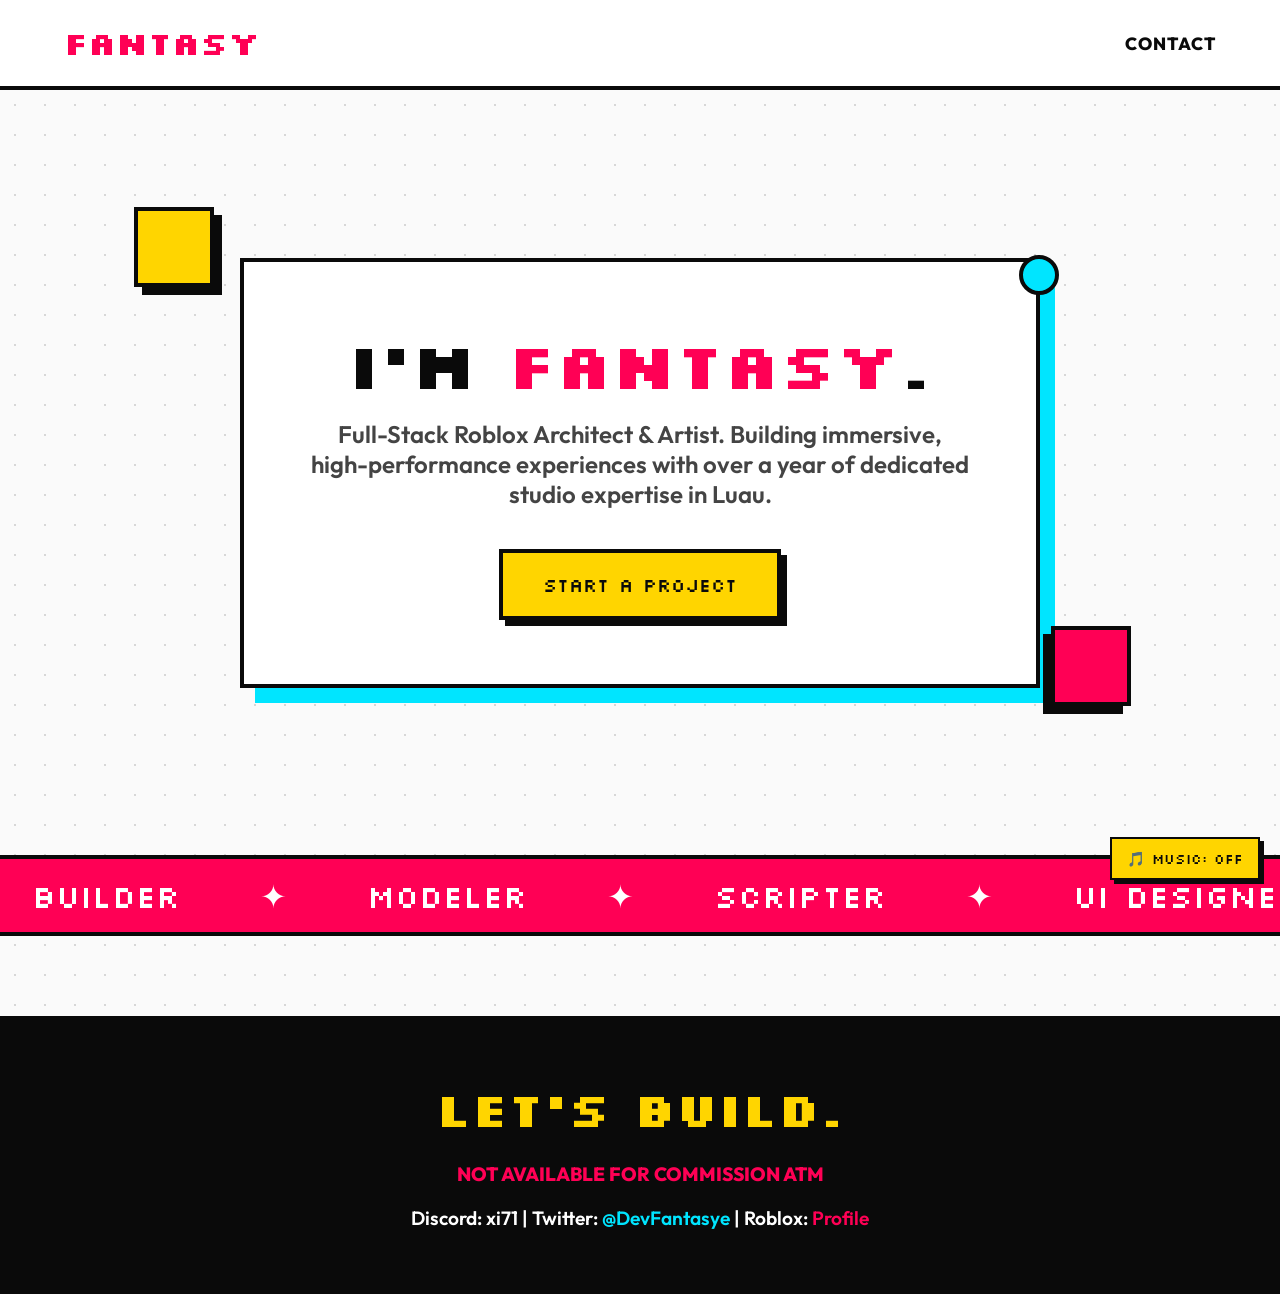
==== index.html @ 6199a886 "Initial commit - Fantasy portfolio" ====
<!DOCTYPE html>
<html lang="en">
<head>
    <meta charset="UTF-8">
    <meta name="viewport" content="width=device-width, initial-scale=1.0">
    <title>Fantasy | Roblox Developer</title>
    <link href="https://fonts.googleapis.com/css2?family=Outfit:wght@400;600;800&family=Silkscreen:wght@400;700&display=swap" rel="stylesheet">
    <link rel="stylesheet" href="style.css">
</head>
<body>
    <nav>
        <a href="#" class="nav-logo pixel-font">FANTASY</a>
        <div class="nav-links">
            <a href="#contact">Contact</a>
        </div>
    </nav>

    <div class="deco-block deco-1"></div>
    <div class="deco-block deco-2"></div>
    <div class="deco-block deco-3"></div>

    <section class="hero">
        <div class="hero-content">
            <h1>I'm <span>Fantasy</span>.</h1>
            <p>Full-Stack Roblox Architect & Artist. Building immersive, high-performance experiences with over a year of dedicated studio expertise in Luau.</p>
            <a href="#contact" class="btn">Start a Project</a>
        </div>
    </section>

    <div class="marquee-container">
        <div class="marquee-content">
            <span>BUILDER</span> <span>✦</span>
            <span>MODELER</span> <span>✦</span>
            <span>SCRIPTER</span> <span>✦</span>
            <span>UI DESIGNER</span> <span>✦</span>
            <span>GAME DESIGNER</span> <span>✦</span>
            <span>PROGRAMMER</span> <span>✦</span>
            <span>VFX</span> <span>✦</span>
            <span>BUILDER</span> <span>✦</span>
            <span>MODELER</span> <span>✦</span>
            <span>SCRIPTER</span> <span>✦</span>
            <span>UI DESIGNER</span> <span>✦</span>
            <span>GAME DESIGNER</span> <span>✦</span>
            <span>PROGRAMMER</span> <span>✦</span>
            <span>VFX</span> <span>✦</span>
        </div>
    </div>

    <footer id="contact">
        <h2 class="pixel-font">Let's Build.</h2>
        <p style="color: var(--primary); font-weight: 800; text-transform: uppercase;">Not Available For Commission ATM</p>
        <br>
        <p>Discord: xi71 | Twitter: <a href="https://twitter.com/DevFantasye" target="_blank" style="color: var(--secondary); text-decoration: none;">@DevFantasye</a> | Roblox: <a href="https://www.roblox.com/users/5747767906/profile" target="_blank" style="color: var(--primary); text-decoration: none;">Profile</a></p>
    </footer>

    <button id="music-btn" class="music-toggle" onclick="toggleBGM()">🎵 MUSIC: OFF</button>

    <script src="script.js"></script>
</body>
</html>
---- style.css ----
:root {
            /* High Saturation Color Palette */
            --bg-color: #FAFAFA;
            --primary: #FF0055; /* Vibrant Pink/Red */
            --secondary: #00E5FF; /* Hyper Cyan */
            --accent: #FFD500; /* Pure Yellow */
            --grass: #00FF33; /* Neon Green */
            --black: #0A0A0A;
            --white: #FFFFFF;
            
            --border-width: 4px;
        }

        * {
            margin: 0;
            padding: 0;
            box-sizing: border-box;
            /* Playful custom cursor */
            cursor: url('data:image/svg+xml;utf8,<svg xmlns="http://www.w3.org/2000/svg" width="24" height="24" viewBox="0 0 24 24"><path fill="%23FFD500" stroke="%230A0A0A" stroke-width="2" d="M2,2 L16,8 L10,10 L16,18 L12,20 L7,12 L2,16 Z"/></svg>') 0 0, auto;
        }

        body {
            background-color: var(--bg-color);
            color: var(--black);
            font-family: 'Outfit', sans-serif;
            overflow-x: hidden;
            /* Subtle dot grid for technical/studio feel */
            background-image: radial-gradient(rgba(10,10,10,0.15) 1px, transparent 1px);
            background-size: 30px 30px;
        }

        /* Typography */
        h1, h2, h3, .pixel-font {
            font-family: 'Silkscreen', cursive;
            line-height: 1.2;
            text-transform: uppercase;
        }

        /* Navigation */
        nav {
            background-color: var(--white);
            padding: 1.5rem 5%;
            display: flex;
            justify-content: space-between;
            align-items: center;
            border-bottom: var(--border-width) solid var(--black);
            position: sticky;
            top: 0;
            z-index: 100;
        }

        .nav-logo {
            font-size: 2rem;
            color: var(--primary);
            text-decoration: none;
            font-weight: bold;
            position: relative;
        }
        


        .nav-links {
            display: flex;
            gap: 2rem;
        }

        .nav-links a {
            color: var(--black);
            text-decoration: none;
            font-family: 'Outfit', sans-serif;
            font-weight: 800;
            font-size: 1.1rem;
            text-transform: uppercase;
            letter-spacing: 1px;
            position: relative;
            transition: 0.2s;
        }

        .nav-links a:hover {
            color: var(--secondary);
        }

        /* Hero Section */
        .hero {
            min-height: 85vh;
            display: flex;
            justify-content: center;
            align-items: center;
            padding: 0 5%;
            position: relative;
        }

        .hero-content {
            background: var(--white);
            border: var(--border-width) solid var(--black);
            padding: 4rem;
            box-shadow: 15px 15px 0 var(--secondary);
            max-width: 800px;
            text-align: center;
            position: relative;
            z-index: 2;
        }

        .hero h1 {
            font-size: clamp(3rem, 5vw, 5rem);
            margin-bottom: 1rem;
        }
        
        .hero h1 span {
            color: var(--primary);
        }

        .hero p {
            font-size: 1.5rem;
            font-weight: 600;
            color: #444;
            margin-bottom: 2.5rem;
        }

        .btn {
            font-family: 'Silkscreen', cursive;
            font-size: 1.2rem;
            background-color: var(--accent);
            color: var(--black);
            padding: 1.2rem 2.5rem;
            text-decoration: none;
            border: var(--border-width) solid var(--black);
            box-shadow: 6px 6px 0 var(--black);
            transition: transform 0.1s, box-shadow 0.1s;
            display: inline-block;
        }

        .btn:active {
            transform: translate(6px, 6px);
            box-shadow: 0px 0px 0 var(--black);
        }

        /* Floating decoration */
        .deco-block {
            position: absolute;
            width: 80px;
            height: 80px;
            border: var(--border-width) solid var(--black);
            background: var(--grass);
            z-index: 10;
            cursor: move;
        }
        .deco-1 { top: 20%; left: 10%; background: var(--accent); box-shadow: 8px 8px 0 var(--black); }
        .deco-2 { bottom: 20%; right: 10%; background: var(--primary); box-shadow: -8px 8px 0 var(--black); }
        .deco-3 { top: 30%; right: 15%; width: 40px; height: 40px; background: var(--secondary); border-radius: 50%; }

        /* Portfolio Grid */
        .section-container {
            padding: 5rem 5%;
        }

        .section-title {
            font-size: 3rem;
            margin-bottom: 3rem;
            display: inline-block;
            background: var(--black);
            color: var(--white);
            padding: 10px 20px;
            transform: rotate(-2deg);
        }

        .grid {
            display: grid;
            grid-template-columns: repeat(auto-fit, minmax(350px, 1fr));
            gap: 3rem;
        }

        .card {
            background: var(--white);
            border: var(--border-width) solid var(--black);
            box-shadow: 12px 12px 0 var(--black);
            padding: 1.5rem;
            transition: transform 0.2s, box-shadow 0.2s;
        }

        .card:hover {
            transform: translate(-5px, -5px);
            box-shadow: 17px 17px 0 var(--primary);
        }

        .card-img {
            width: 100%;
            height: 250px;
            object-fit: cover;
            border: var(--border-width) solid var(--black);
            margin-bottom: 1.5rem;
            display: block;
            background-color: var(--black);
        }

        /* Marquee */
        .marquee-container {
            background: var(--primary);
            color: var(--white);
            border-top: var(--border-width) solid var(--black);
            border-bottom: var(--border-width) solid var(--black);
            overflow: hidden;
            white-space: nowrap;
            padding: 1rem 0;
            position: relative;
            z-index: 10;
        }

        .marquee-content {
            display: inline-block;
            animation: marquee 20s linear infinite;
            font-family: 'Silkscreen', cursive;
            font-size: 2rem;
            text-transform: uppercase;
        }

        .marquee-content span {
            margin: 0 2rem;
        }

        @keyframes marquee {
            0% { transform: translateX(0); }
            100% { transform: translateX(-50%); }
        }

        .card h3 {
            font-size: 1.8rem;
            margin-bottom: 0.5rem;
            color: var(--black);
        }

        .card p {
            font-size: 1.1rem;
            color: #555;
            margin-bottom: 1.5rem;
            line-height: 1.5;
        }

        .tags {
            display: flex;
            gap: 10px;
            flex-wrap: wrap;
        }

        .tag {
            background: var(--white);
            border: 2px solid var(--black);
            padding: 5px 12px;
            font-weight: 800;
            font-size: 0.9rem;
            text-transform: uppercase;
        }
        
        .tag.design { background: var(--secondary); }
        .tag.code { background: var(--grass); }
        .tag.ui { background: var(--primary); color: white; }

        /* Footer */
        footer {
            background: var(--black);
            color: var(--white);
            padding: 4rem 5%;
            text-align: center;
            margin-top: 5rem;
        }

        footer h2 {
            color: var(--accent);
            font-size: 3rem;
            margin-bottom: 1.5rem;
        }

        footer p {
            font-size: 1.2rem;
            font-weight: 600;
        }

        /* Music Toggle Button */
        .music-toggle {
            position: fixed;
            bottom: 20px;
            right: 20px;
            background: var(--accent);
            border: 2px solid var(--black);
            padding: 10px 15px;
            font-family: 'Silkscreen', cursive;
            font-size: 0.9rem;
            color: var(--black);
            cursor: inherit;
            z-index: 10000;
            box-shadow: 4px 4px 0 var(--black);
            transition: 0.1s;
        }
        .music-toggle:active {
            transform: translate(4px, 4px);
            box-shadow: 0 0 0 var(--black);
        }

        /* Mobile Responsiveness */
        @media (max-width: 768px) {
            nav {
                flex-direction: column;
                gap: 1rem;
                padding: 1rem;
            }
            .hero {
                min-height: 70vh;
            }
            .hero-content {
                padding: 2rem 1.5rem;
                box-shadow: 8px 8px 0 var(--secondary);
                width: 100%;
            }
            .hero h1 {
                font-size: 2.5rem;
            }
            .hero p {
                font-size: 1.1rem;
                margin-bottom: 2rem;
            }
            .deco-block {
                display: none; /* Hide floating blocks on mobile for a cleaner look */
            }
            footer {
                padding: 3rem 1rem;
                margin-top: 3rem;
            }
            footer h2 {
                font-size: 2rem;
            }
            footer p {
                font-size: 0.9rem;
            }
            .music-toggle {
                bottom: 10px;
                right: 10px;
                font-size: 0.7rem;
                padding: 8px 10px;
            }
            .nav-links {
                gap: 1rem;
            }
            .nav-links a {
                font-size: 0.9rem;
            }
        }
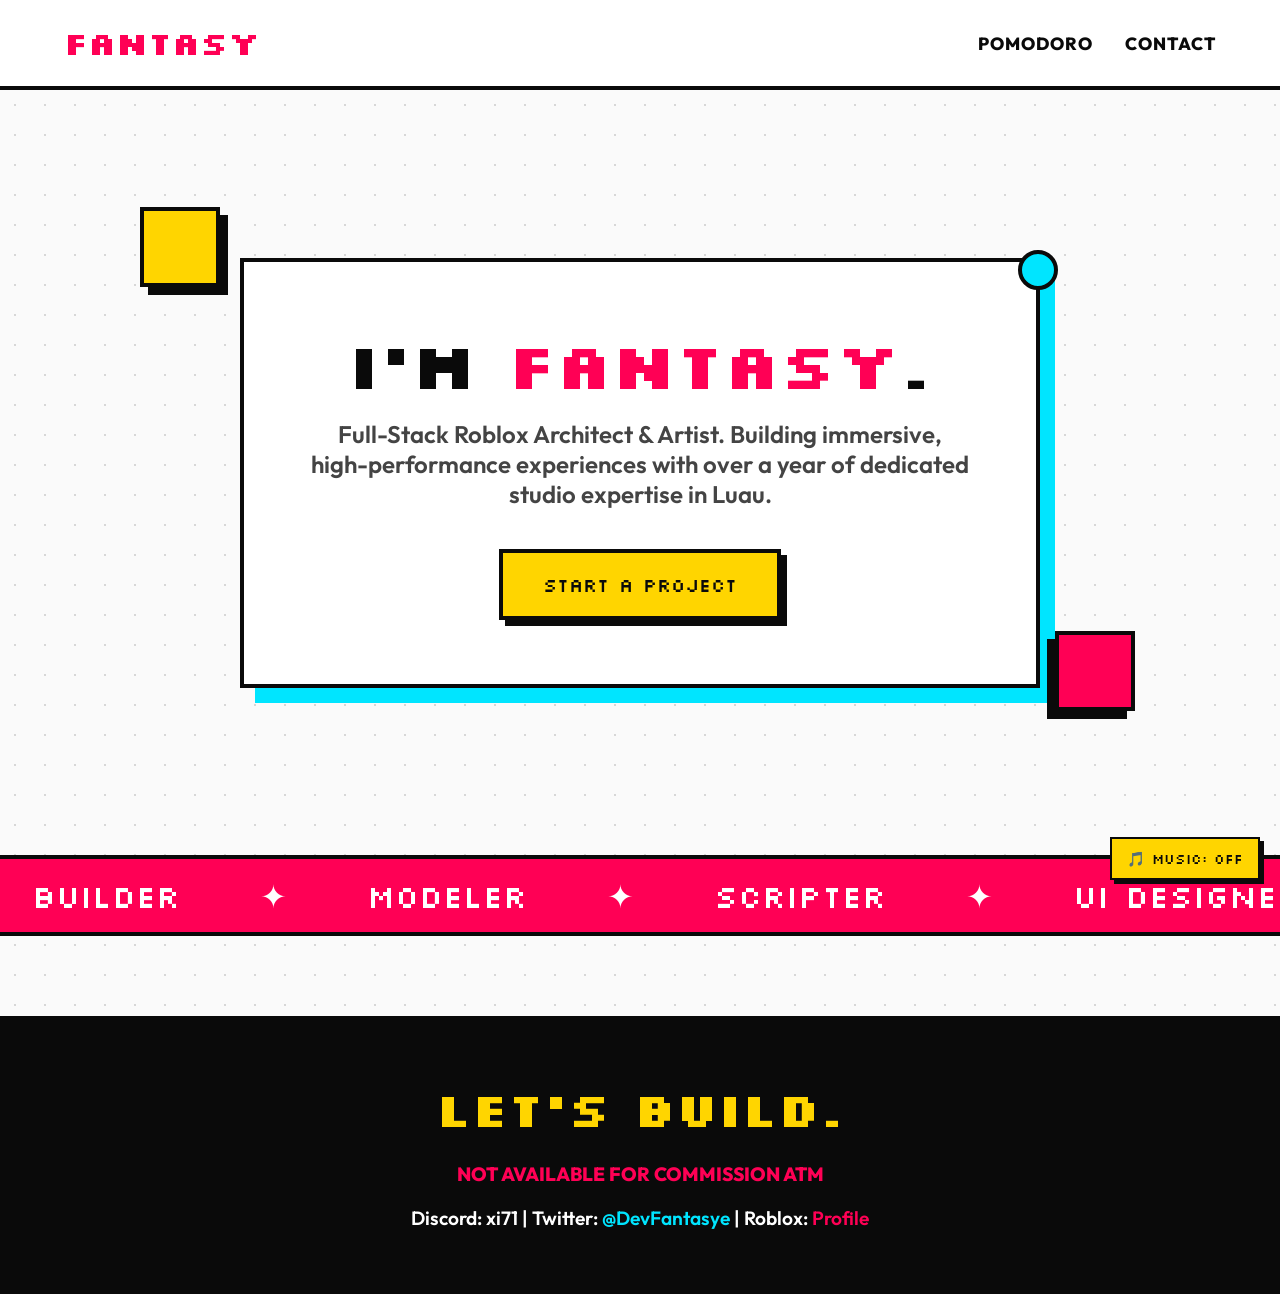
==== commit 1a98c739: "feat: add Pomodoro timer page with Neo-Brutalist theme" ====
--- a/index.html
+++ b/index.html
@@ -11,6 +11,7 @@
     <nav>
         <a href="#" class="nav-logo pixel-font">FANTASY</a>
         <div class="nav-links">
+            <a href="pomodoro.html">Pomodoro</a>
             <a href="#contact">Contact</a>
         </div>
     </nav>
--- a/style.css
+++ b/style.css
@@ -296,18 +296,30 @@
             box-shadow: 0 0 0 var(--black);
         }
 
-        /* Mobile Responsiveness */
+        /* Mobile Responsiveness — Tablets & small laptops */
         @media (max-width: 768px) {
             nav {
                 flex-direction: column;
+                gap: 0.75rem;
+                padding: 1rem;
+            }
+            .nav-logo {
+                font-size: 1.6rem;
+            }
+            .nav-links {
                 gap: 1rem;
-                padding: 1rem;
+            }
+            .nav-links a {
+                font-size: 0.9rem;
+                /* Touch-friendly minimum tap target */
+                padding: 6px 4px;
             }
             .hero {
                 min-height: 70vh;
+                padding: 0 4%;
             }
             .hero-content {
-                padding: 2rem 1.5rem;
+                padding: 2.5rem 1.5rem;
                 box-shadow: 8px 8px 0 var(--secondary);
                 width: 100%;
             }
@@ -318,29 +330,94 @@
                 font-size: 1.1rem;
                 margin-bottom: 2rem;
             }
+            .btn {
+                font-size: 1rem;
+                padding: 1rem 2rem;
+                /* Ensure minimum touch target of 44px */
+                min-height: 44px;
+            }
             .deco-block {
-                display: none; /* Hide floating blocks on mobile for a cleaner look */
+                display: none; /* Hide throwable blocks on mobile */
+            }
+            .marquee-content {
+                font-size: 1.4rem;
+            }
+            .marquee-content span {
+                margin: 0 1rem;
+            }
+            .section-title {
+                font-size: 2rem;
+            }
+            .grid {
+                grid-template-columns: 1fr;
+                gap: 2rem;
             }
             footer {
-                padding: 3rem 1rem;
+                padding: 3rem 1.5rem;
                 margin-top: 3rem;
             }
             footer h2 {
                 font-size: 2rem;
             }
             footer p {
-                font-size: 0.9rem;
+                font-size: 0.95rem;
+                line-height: 1.8;
+                word-break: break-word;
             }
             .music-toggle {
                 bottom: 10px;
                 right: 10px;
-                font-size: 0.7rem;
-                padding: 8px 10px;
-            }
-            .nav-links {
-                gap: 1rem;
-            }
-            .nav-links a {
-                font-size: 0.9rem;
-            }
-        }
+                font-size: 0.75rem;
+                padding: 10px 14px;
+                min-height: 44px;
+                min-width: 44px;
+            }
+        }
+
+        /* Small phones */
+        @media (max-width: 480px) {
+            nav {
+                padding: 0.75rem;
+            }
+            .nav-logo {
+                font-size: 1.3rem;
+            }
+            .hero {
+                min-height: 60vh;
+                padding: 0 3%;
+            }
+            .hero-content {
+                padding: 1.75rem 1.25rem;
+                box-shadow: 6px 6px 0 var(--secondary);
+            }
+            .hero h1 {
+                font-size: 1.8rem;
+            }
+            .hero p {
+                font-size: 0.95rem;
+                margin-bottom: 1.5rem;
+            }
+            .btn {
+                font-size: 0.85rem;
+                padding: 0.9rem 1.5rem;
+                width: 100%;
+                text-align: center;
+            }
+            .marquee-content {
+                font-size: 1rem;
+            }
+            .marquee-content span {
+                margin: 0 0.6rem;
+            }
+            footer h2 {
+                font-size: 1.5rem;
+            }
+            footer p {
+                font-size: 0.85rem;
+                line-height: 2;
+            }
+            /* Stack contact links vertically on very small screens */
+            footer p a {
+                display: inline;
+            }
+        }
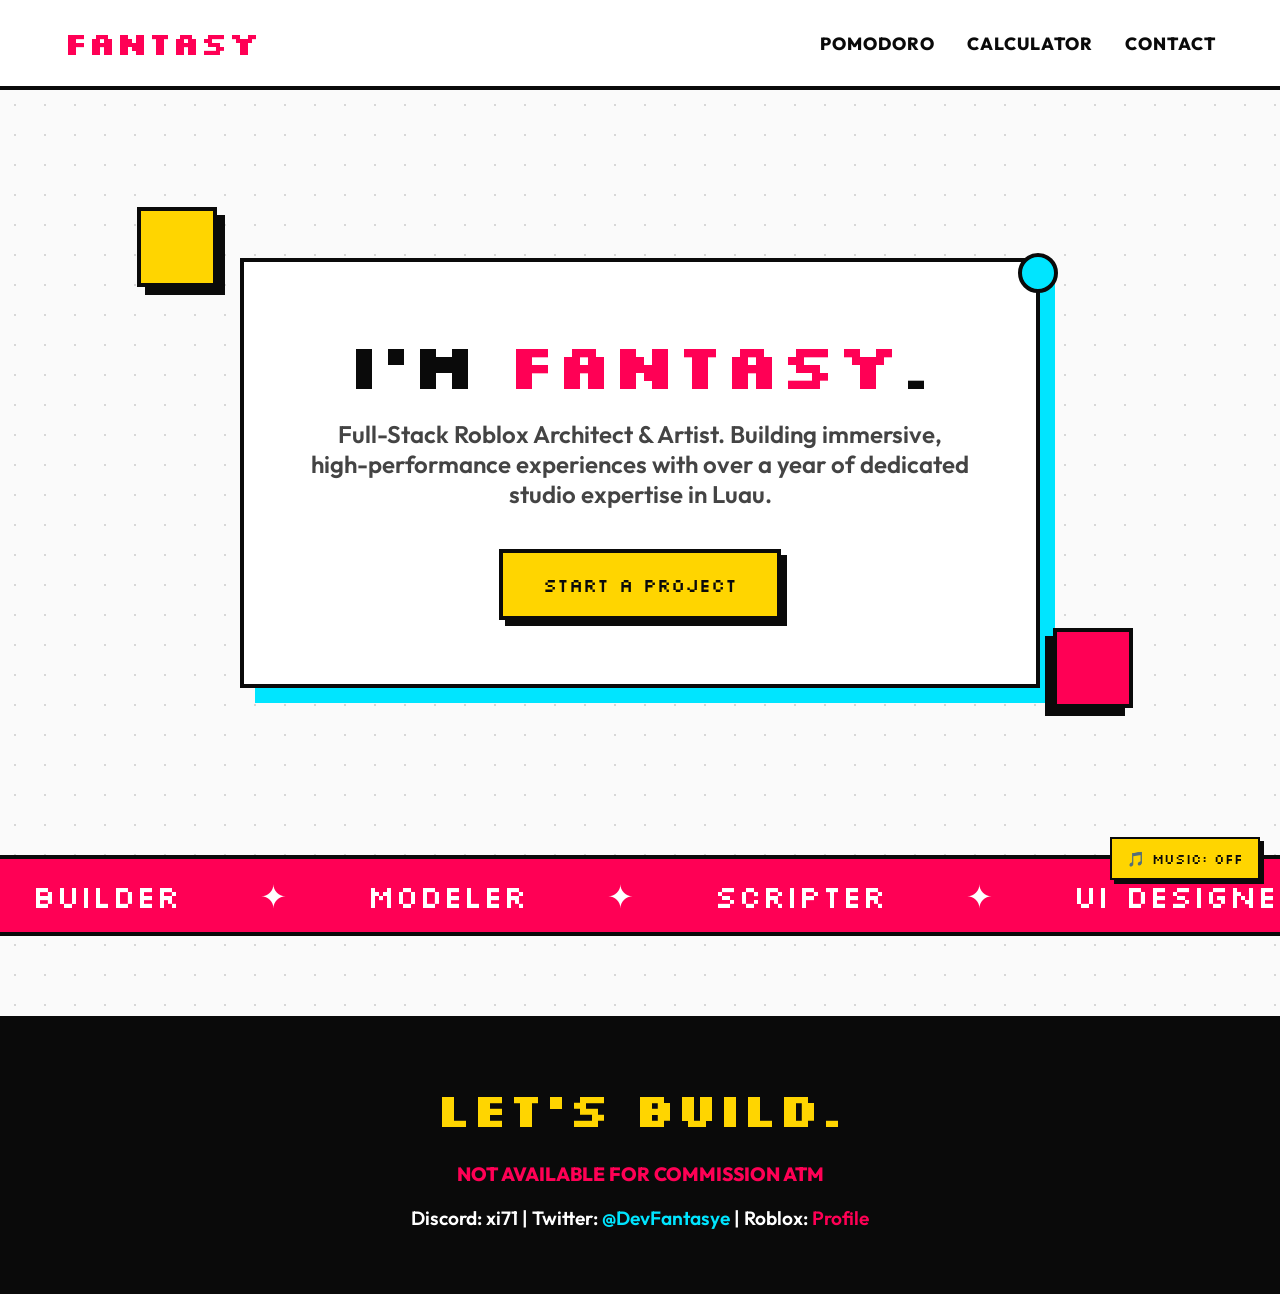
==== commit 4dcf3feb: "feat: add Calculator page, update nav with Portfolio/Contact logic" ====
--- a/index.html
+++ b/index.html
@@ -12,6 +12,7 @@
         <a href="#" class="nav-logo pixel-font">FANTASY</a>
         <div class="nav-links">
             <a href="pomodoro.html">Pomodoro</a>
+            <a href="calculator.html">Calculator</a>
             <a href="#contact">Contact</a>
         </div>
     </nav>
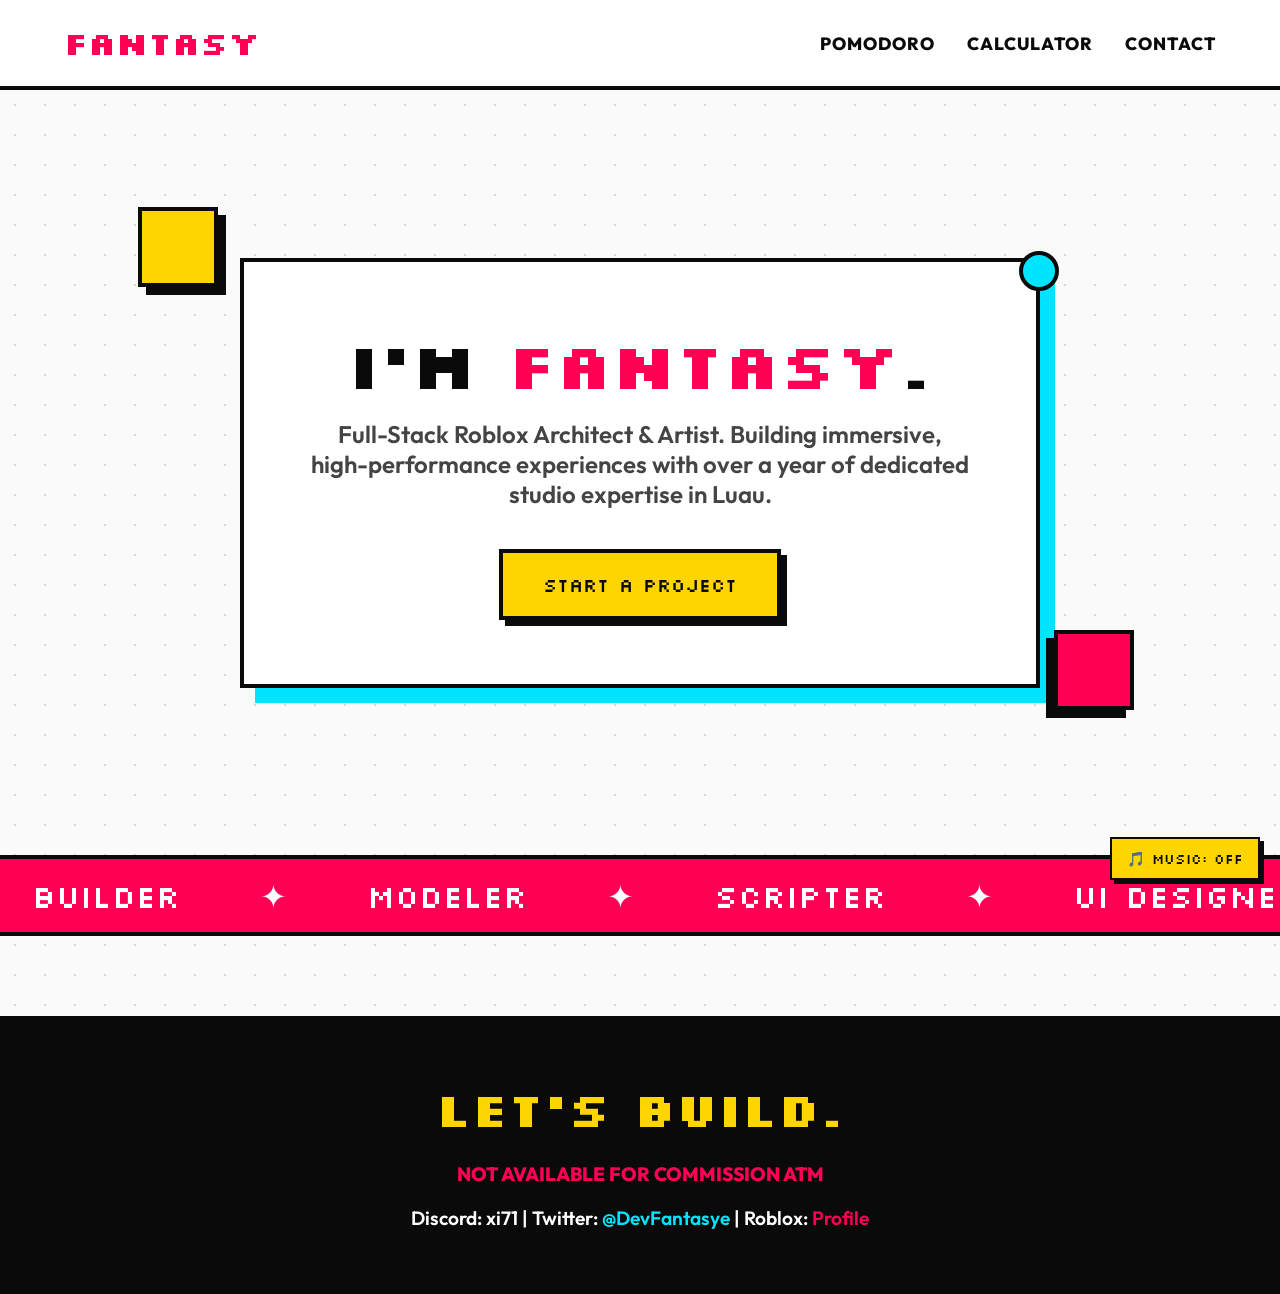
==== commit 8b8210a6: "feat: shared music button on all pages, remove auto-start, add nav-active highlighting" ====
--- a/index.html
+++ b/index.html
@@ -57,6 +57,7 @@
 
     <button id="music-btn" class="music-toggle" onclick="toggleBGM()">🎵 MUSIC: OFF</button>
 
+    <script src="music.js"></script>
     <script src="script.js"></script>
 </body>
 </html>
--- a/style.css
+++ b/style.css
@@ -78,6 +78,19 @@
 
         .nav-links a:hover {
             color: var(--secondary);
+        }
+
+        .nav-links a.nav-active {
+            color: var(--primary);
+        }
+        .nav-links a.nav-active::after {
+            content: '';
+            position: absolute;
+            bottom: -4px;
+            left: 0;
+            right: 0;
+            height: 3px;
+            background: var(--primary);
         }
 
         /* Hero Section */
